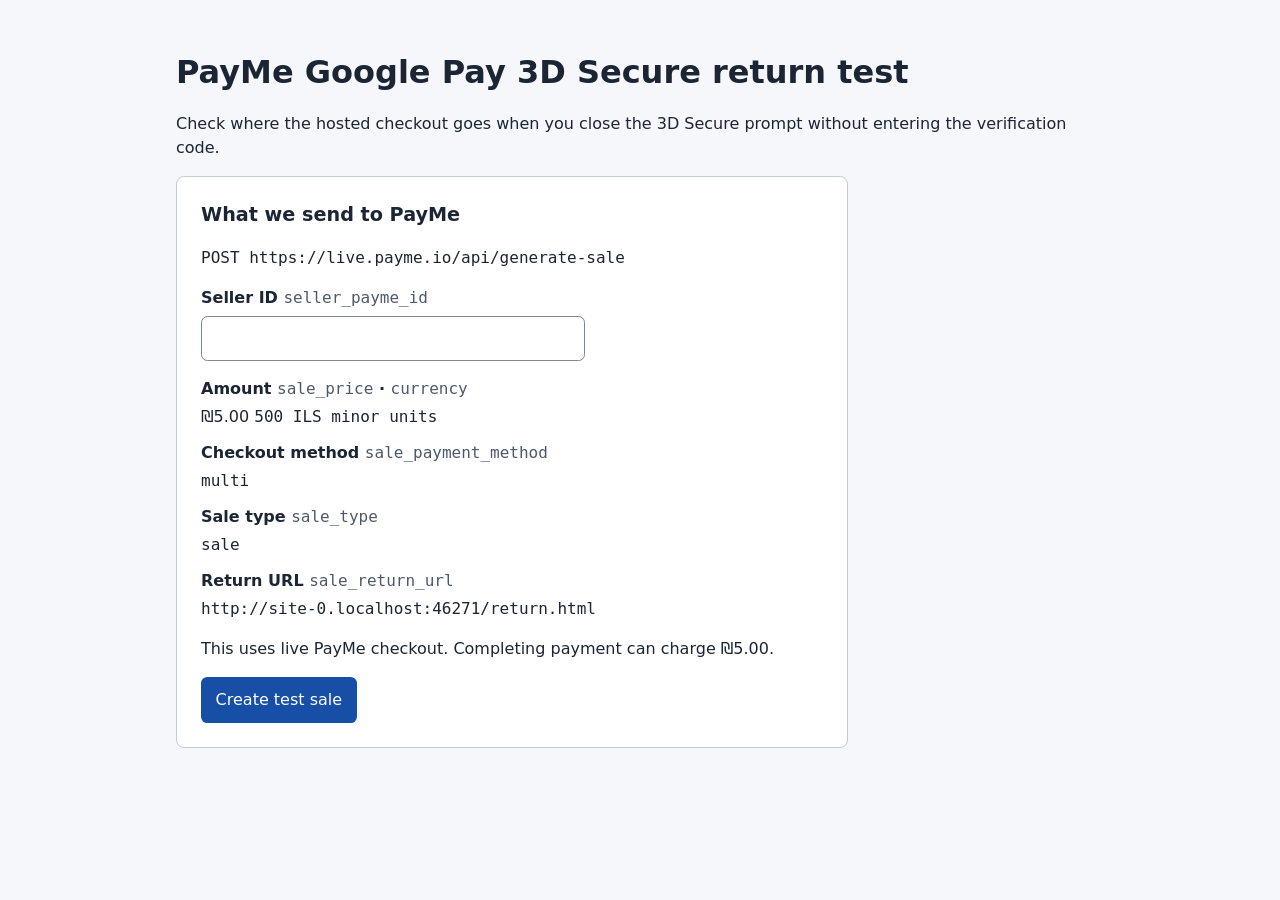
==== index.html @ e1e00d2e "Add PayMe Google Pay 3D Secure return repro" ====
<!doctype html>
<html lang="en">
<head>
  <meta charset="utf-8">
  <meta name="viewport" content="width=device-width, initial-scale=1">
  <title>PayMe Google Pay 3D Secure return test</title>
  <link rel="stylesheet" href="style.css">
  <script src="checkout.js" defer></script>
</head>
<body>
  <main>
    <h1>PayMe Google Pay 3D Secure return test</h1>
    <p>Check where the hosted checkout goes when you close the 3D Secure prompt without entering the verification code.</p>

    <form id="sale-form" autocomplete="off">
      <h2>What we send to PayMe</h2>
      <p><code>POST https://live.payme.io/api/generate-sale</code></p>
      <label for="seller-id">Seller ID <code>seller_payme_id</code></label>
      <input id="seller-id" type="password" required autocomplete="off" spellcheck="false" autocapitalize="none">

      <dl>
        <dt>Amount <code>sale_price</code> · <code>currency</code></dt>
        <dd>₪5.00 <code>500 ILS minor units</code></dd>
        <dt>Checkout method <code>sale_payment_method</code></dt>
        <dd><code>multi</code></dd>
        <dt>Sale type <code>sale_type</code></dt>
        <dd><code>sale</code></dd>
        <dt>Return URL <code>sale_return_url</code></dt>
        <dd><code id="return-url"></code></dd>
      </dl>

      <p id="live-notice">This uses live PayMe checkout. Completing payment can charge ₪5.00.</p>
      <button type="submit" aria-describedby="live-notice">Create test sale</button>
      <p id="status" role="status"></p>
    </form>

    <section id="checkout" aria-labelledby="checkout-heading" hidden>
      <h2 id="checkout-heading">PayMe hosted checkout</h2>
      <ol>
        <li>Choose Google Pay and proceed to the 3D Secure code prompt.</li>
        <li>Close the prompt without entering the code.</li>
        <li>Check whether the demo’s return page replaces the checkout.</li>
      </ol>
      <iframe id="checkout-frame" title="PayMe hosted checkout" allow="payment"></iframe>
    </section>
  </main>
</body>
</html>
---- style.css ----
* { box-sizing: border-box; }
[hidden] { display: none !important; }

body {
  margin: 0;
  background: #f5f7fa;
  color: #1c2534;
  font: 1rem/1.5 system-ui, sans-serif;
}

main { max-width: 64rem; margin: auto; padding: clamp(1rem, 4vw, 3rem); }
h1 { margin: 0; font-size: clamp(1.5rem, 4vw, 2rem); }
h2 { margin: 0; font-size: 1.2rem; }
code { overflow-wrap: anywhere; }

form {
  max-width: 42rem;
  padding: clamp(1rem, 3vw, 1.5rem);
  border: 1px solid #c3cbd5;
  border-radius: .5rem;
  background: #fff;
}

label, dt { font-weight: 600; }
label code, dt code { color: #4d596b; font-weight: normal; }
input {
  display: block;
  width: 100%;
  max-width: 24rem;
  margin-top: .4rem;
  border: 1px solid #7b8797;
}

dl { display: grid; gap: .25rem 1.25rem; }
dt:not(:first-child) { margin-top: .5rem; }
dd { margin: 0; overflow-wrap: anywhere; }

input, button { font: inherit; padding: .6rem .85rem; border-radius: .4rem; }
button { color: #fff; background: #174ea6; border: 1px solid transparent; }
button:disabled { opacity: .65; }
#status { margin-bottom: 0; }
#status:empty { display: none; }

section { margin-top: 1.75rem; }
ol { padding-inline-start: 1.5rem; }
iframe {
  display: block;
  width: 100%;
  height: max(38rem, 75vh);
  border: 1px solid #c3cbd5;
  border-radius: .4rem;
  background: #fff;
}
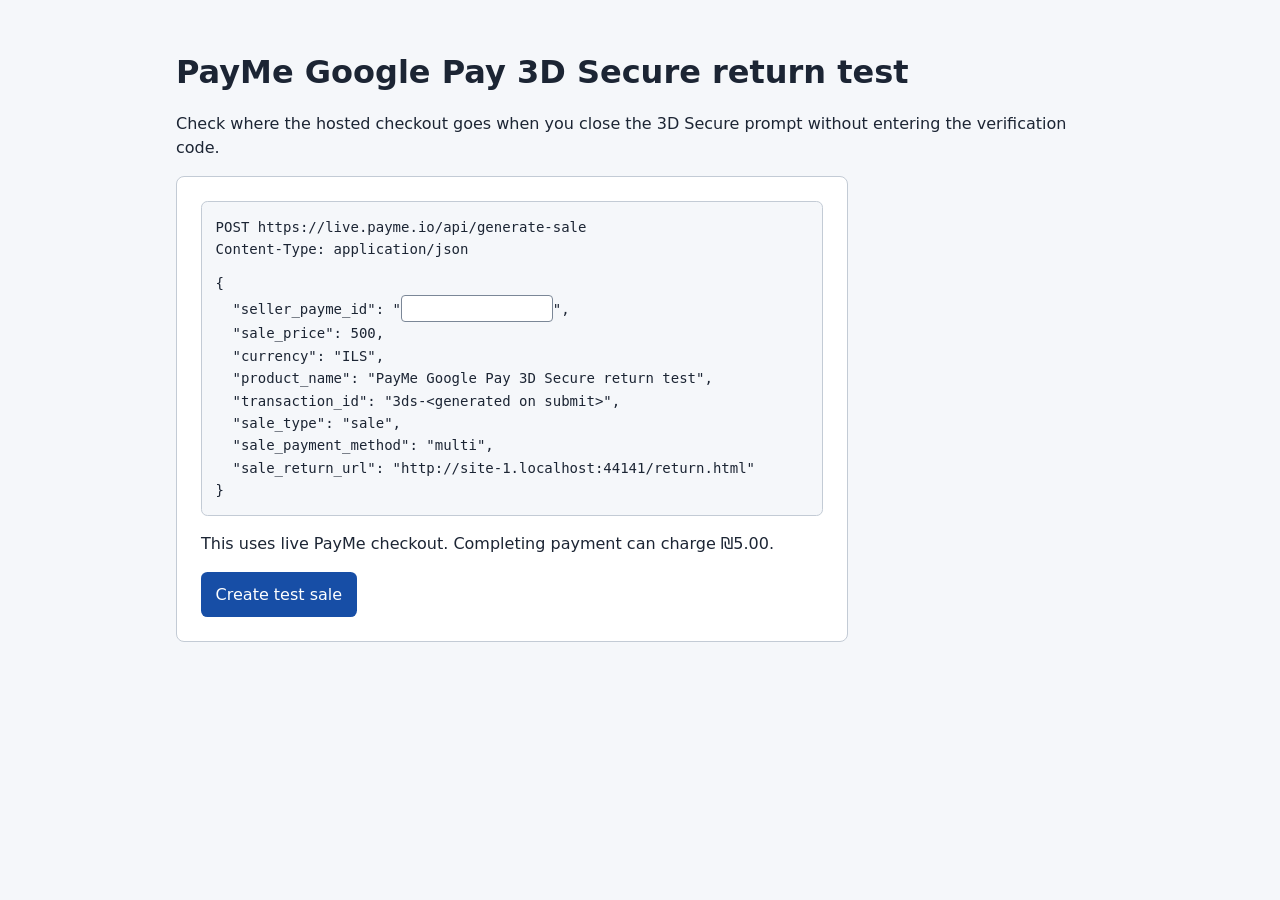
==== commit 02c87909: "Show PayMe sale request as JSON" ====
--- a/index.html
+++ b/index.html
@@ -13,21 +13,18 @@
     <p>Check where the hosted checkout goes when you close the 3D Secure prompt without entering the verification code.</p>
 
     <form id="sale-form" autocomplete="off">
-      <h2>What we send to PayMe</h2>
-      <p><code>POST https://live.payme.io/api/generate-sale</code></p>
-      <label for="seller-id">Seller ID <code>seller_payme_id</code></label>
-      <input id="seller-id" type="password" required autocomplete="off" spellcheck="false" autocapitalize="none">
-
-      <dl>
-        <dt>Amount <code>sale_price</code> · <code>currency</code></dt>
-        <dd>₪5.00 <code>500 ILS minor units</code></dd>
-        <dt>Checkout method <code>sale_payment_method</code></dt>
-        <dd><code>multi</code></dd>
-        <dt>Sale type <code>sale_type</code></dt>
-        <dd><code>sale</code></dd>
-        <dt>Return URL <code>sale_return_url</code></dt>
-        <dd><code id="return-url"></code></dd>
-      </dl>
+      <div class="request-preview">
+        <div id="request-line"></div>
+        <div>Content-Type: application/json</div>
+        <div class="request-body">
+          <div>{</div>
+          <div class="seller-field">
+            <label for="seller-id">"seller_payme_id":</label>
+            "<input id="seller-id" type="password" required autocomplete="off" spellcheck="false" autocapitalize="none">",
+          </div>
+          <pre id="request-fields"></pre>
+        </div>
+      </div>
 
       <p id="live-notice">This uses live PayMe checkout. Completing payment can charge ₪5.00.</p>
       <button type="submit" aria-describedby="live-notice">Create test sale</button>
--- a/style.css
+++ b/style.css
@@ -21,21 +21,35 @@
   background: #fff;
 }
 
-label, dt { font-weight: 600; }
-label code, dt code { color: #4d596b; font-weight: normal; }
-input {
-  display: block;
-  width: 100%;
-  max-width: 24rem;
-  margin-top: .4rem;
+.request-preview {
+  padding: .85rem;
+  border: 1px solid #c3cbd5;
+  border-radius: .4rem;
+  background: #f5f7fa;
+  font: .875rem/1.6 ui-monospace, monospace;
+  overflow-wrap: anywhere;
+}
+
+.request-body { margin-top: .75rem; }
+.seller-field { padding-left: 2ch; }
+
+.request-preview input {
+  width: 18ch;
+  max-width: 100%;
+  padding: .1rem .3rem;
   border: 1px solid #7b8797;
+  border-radius: .25rem;
+  font: inherit;
 }
+
+.request-preview pre { margin: 0; font: inherit; white-space: pre-wrap; }
+dt { font-weight: 600; }
 
 dl { display: grid; gap: .25rem 1.25rem; }
 dt:not(:first-child) { margin-top: .5rem; }
 dd { margin: 0; overflow-wrap: anywhere; }
 
-input, button { font: inherit; padding: .6rem .85rem; border-radius: .4rem; }
+button { font: inherit; padding: .6rem .85rem; border-radius: .4rem; }
 button { color: #fff; background: #174ea6; border: 1px solid transparent; }
 button:disabled { opacity: .65; }
 #status { margin-bottom: 0; }
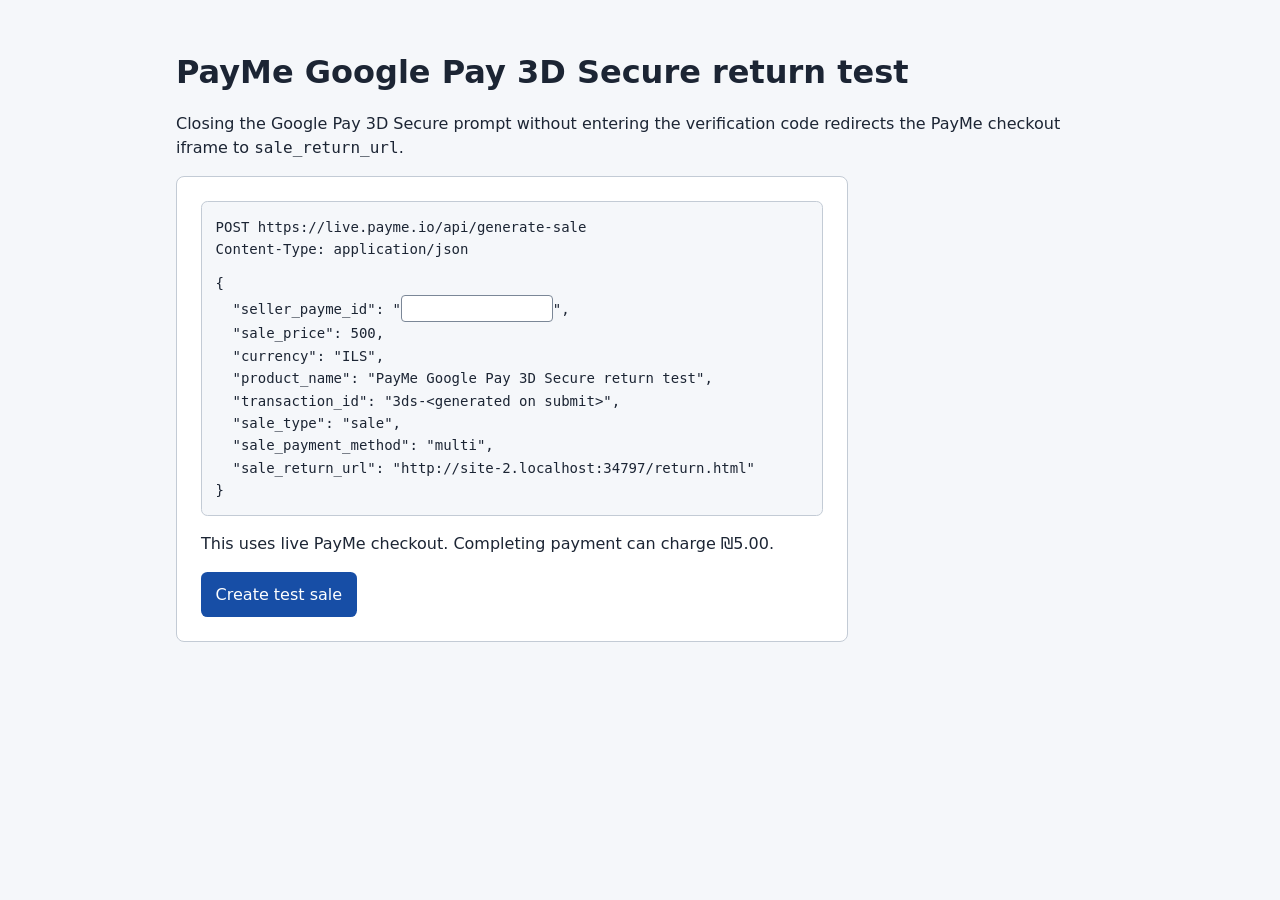
==== commit 16e73eec: "Document the 3D Secure cancellation redirect" ====
--- a/index.html
+++ b/index.html
@@ -10,7 +10,7 @@
 <body>
   <main>
     <h1>PayMe Google Pay 3D Secure return test</h1>
-    <p>Check where the hosted checkout goes when you close the 3D Secure prompt without entering the verification code.</p>
+    <p>Closing the Google Pay 3D Secure prompt without entering the verification code redirects the PayMe checkout iframe to <code>sale_return_url</code>.</p>
 
     <form id="sale-form" autocomplete="off">
       <div class="request-preview">
